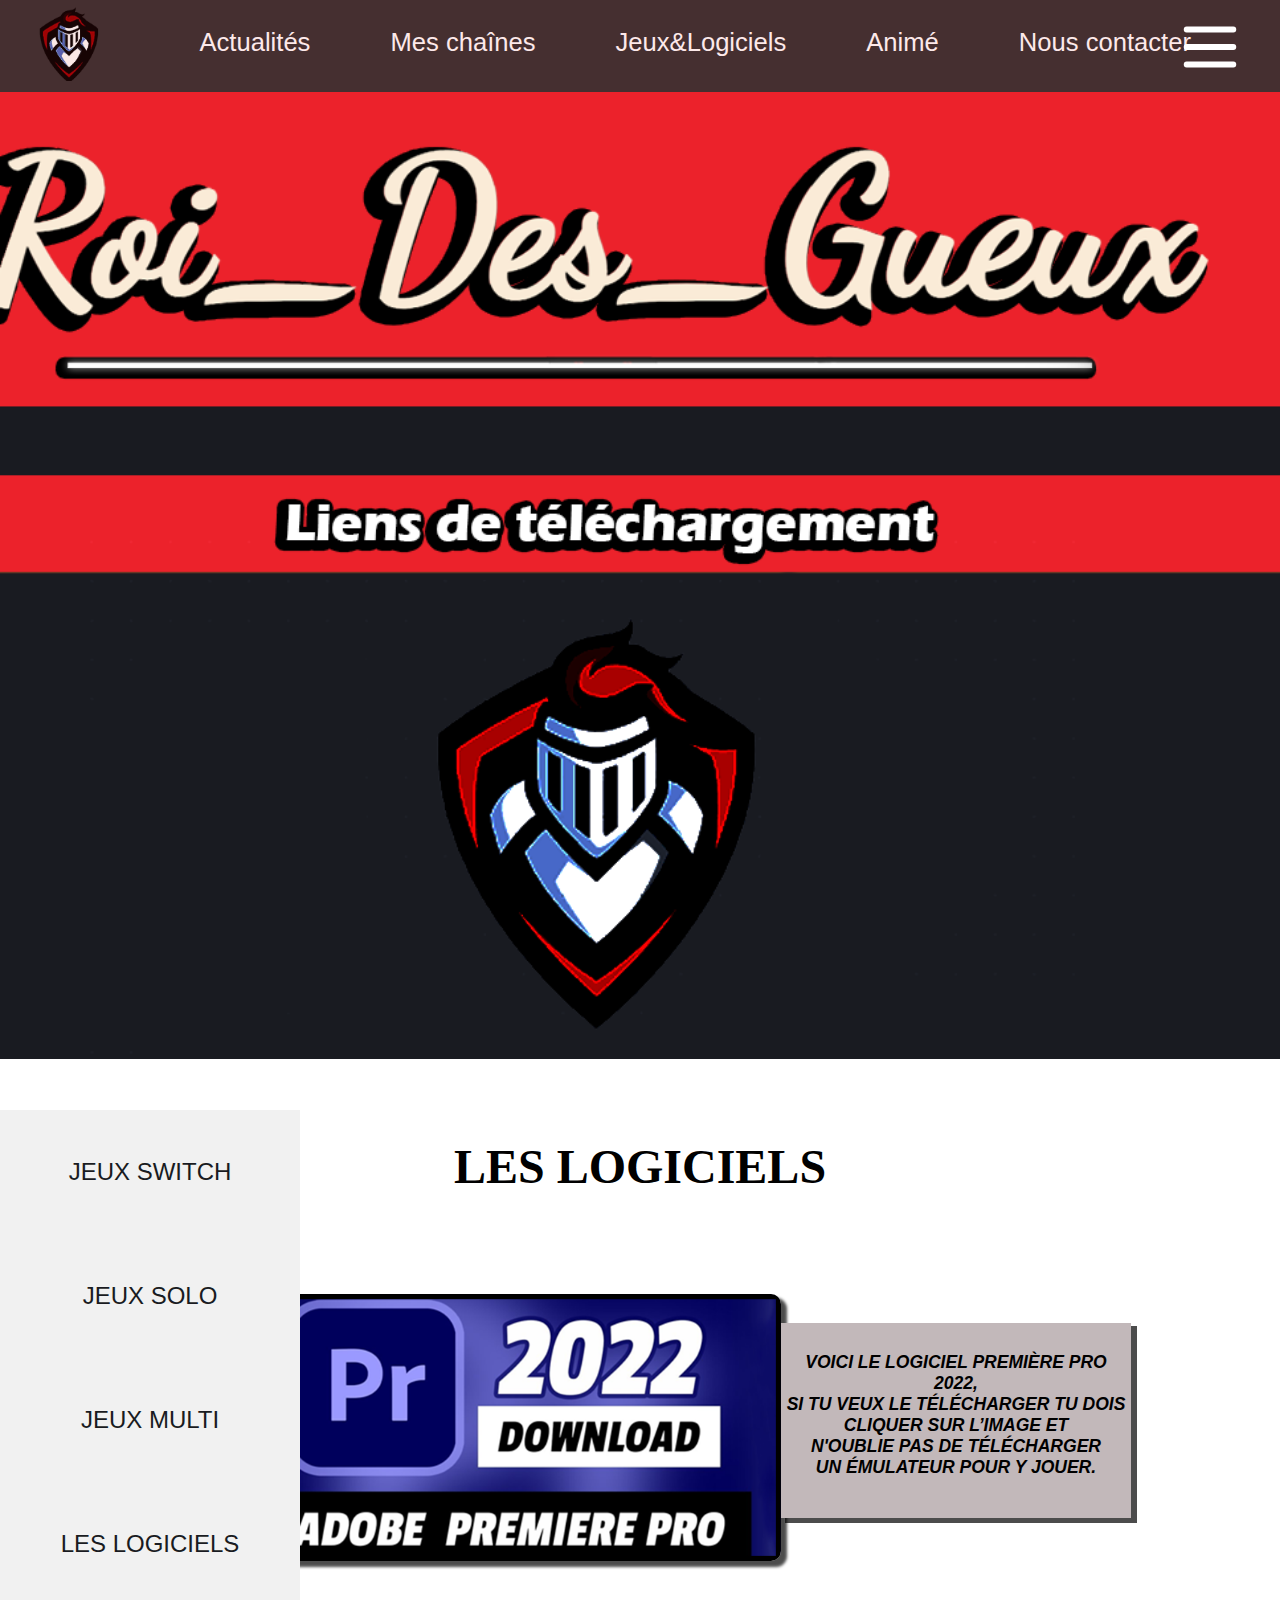
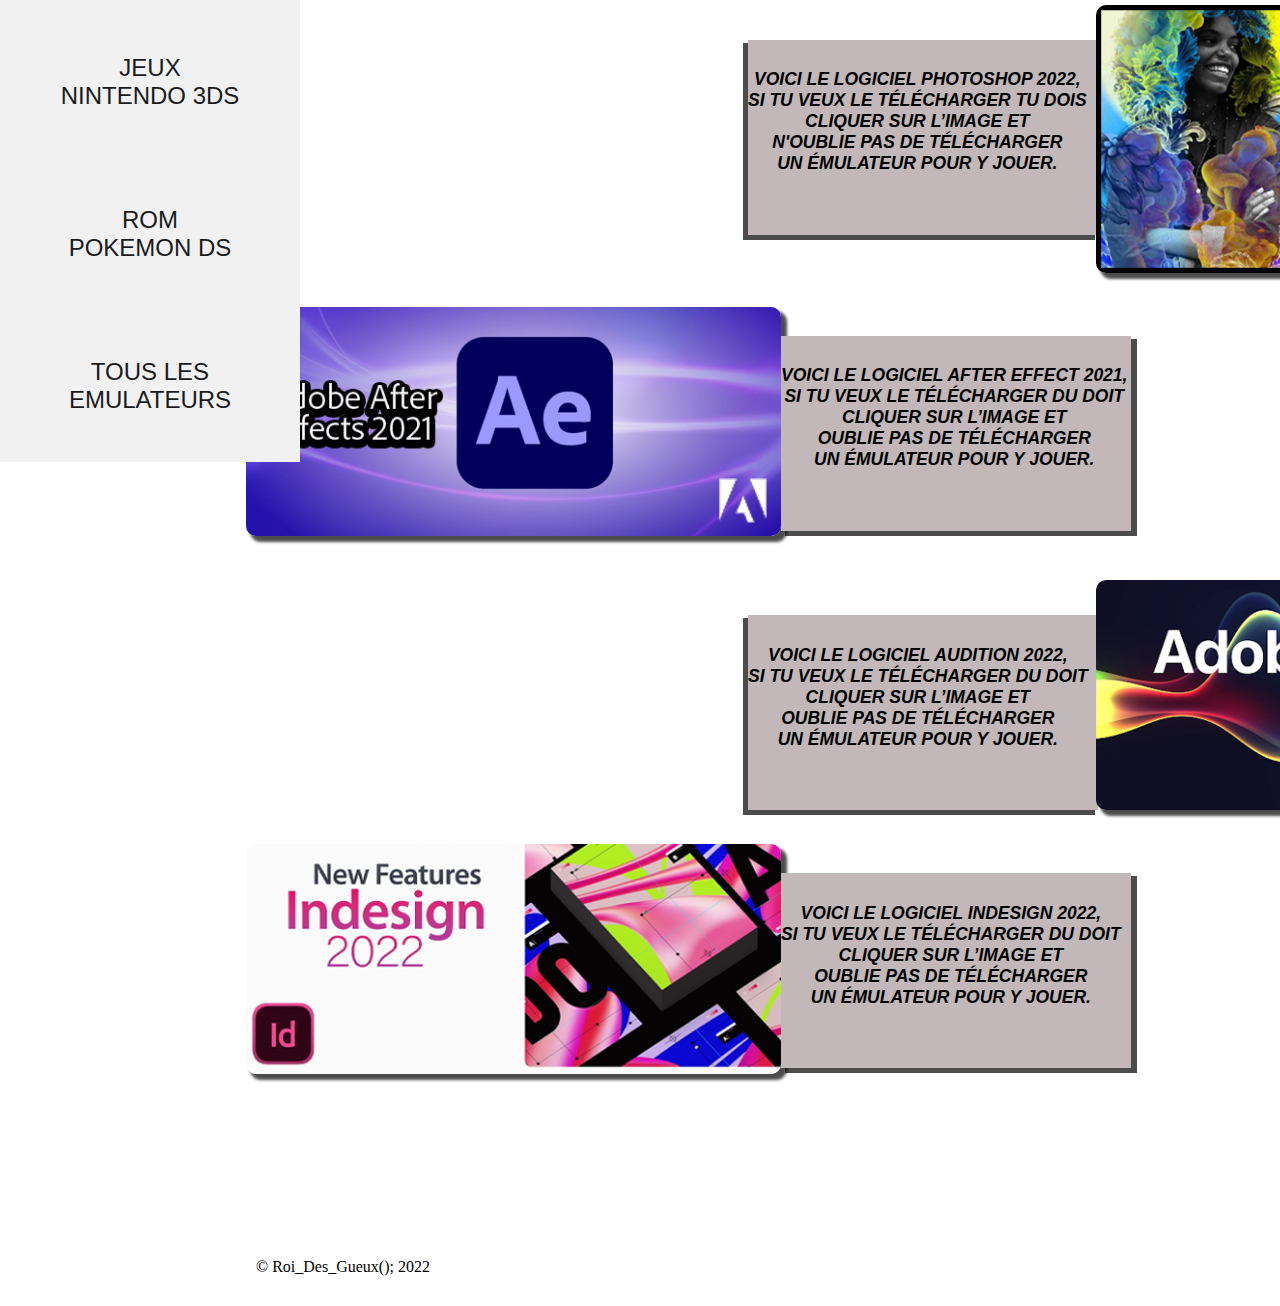
==== index.html @ 8acc4676 "Add files via upload" ====
<!DOCTYPE html>
<html lang="fr">
  <head>
    <meta charset="UTF-8">
    <meta http-equiv="X-UA-Compatible" content="IE=edge">
    <meta name="viewport" content="width=device-width, initial-scale=1.0">
    <link rel="icon" href= "img/background/roi.png" type="image/x-icon">


    <title>Roi_Des_Gueux</title>

    <link rel="stylesheet" href="lien.css">
    <link rel="stylesheet" href="https://cdnjs.cloudflare.com/ajax/libs/font-awesome/5.15.3/css/all.min.css" integrity="sha512-iBBXm8fW90+nuLcSKlbmrPcLa0OT92xO1BIsZ+ywDWZCvqsWgccV3gFoRBv0z+8dLJgyAHIhR35VZc2oM/gI1w==" crossorigin="anonymous" referrerpolicy="no-referrer" />

    

<body>
  <header class="header">
        <nav class="nav">
          <ul class="ul1">
            <a href="#"><img src="/img/nav/logo.png" alt="Logo" id="logo" width="75px"></a>
            <div class="nav-droite">
              <li><a href="/Actu.html">Actualités</a></li>
              <li><a href="/chaine.html">Mes chaînes</a></li>
              <li><a href="/liens.html">Jeux&Logiciels</a></li>
              <li><a href="/animé.html">Animé</a></li>
              <li><a href="/contacter.html">Nous contacter</a></li>
            </div>
          </nav >
          <div class="overlay-menu-mobile" onclick="closeMenuMobile()"></div>
          <header class="header">
            
              <nav class="header__nav">
                  <div class="header__nav__close" onclick="closeMenuMobile()">
                      <svg xmlns="http://www.w3.org/2000/svg" class="h-6 w-6" fill="none" viewBox="0 0 24 24"
                          stroke="currentColor">
                          <path stroke-linecap="round" stroke-linejoin="round" stroke-width="2" d="M6 18L18 6M6 6l12 12" />
                      </svg>
                  </div>
                  <ul class="header__nav__menu">
                      <li class="header__nav__menu__link">
                          <a href="#" >Mes chaînes</a>
                          <div class="sous_titre">
                          <img src="/img/nav/tiktok.png" alt="tiktok" class="img_sous_texte" width="45px">
                          <h4 href="#"> TikTok </h4>
                          </div>
                          <div class="sous_titre">
                          <img src="/img/nav/twitch.png" alt="tiktok" class="img_sous_texte" width="45px">
                          <h4 href="#"> Twitch </h4>
                          </div>
                          <div class="sous_titre">
                          <img src="/img/nav/youtube.png" alt="tiktok" class="img_sous_texte" width="45px">
                          <h4 href="#"> Youtube </h4>
                          </div>
                      </li>
                      <li class="header__nav__menu__link">
                          <a href="#">Jeux&Logiciels</a>
                          <div class="sous_titre">
                            <img src="/img/nav/solo.png" alt="tiktok" class="img_sous_texte" width="43px">
                            <h3 href="#"> Jeux solo </h3>
                            </div>
                            <div class="sous_titre">
                            <img src="/img/nav/deux.png" alt="tiktok" class="img_sous_texte" width="40px">
                            <h3 href="#"> Jeux multi </h3>
                            </div>
                            <div class="sous_titre">
                                <img src="/img/nav/logiciel.png" alt="tiktok" class="img_sous_texte" width="43px">
                                <h3 href="#"> Logiciels </h3>
                                </div>
                      </li>
                      <li class="header__nav__menu__link">
                          <a href="#">Animé</a>
                          <div class="sous_titre">
                            <img src="/img/nav/vostfr.png" alt="tiktok" class="img_sous_texte" width="40px">
                            <h1 href="#"> Vostfr</h1>
                            </div>
                            <div class="sous_titre">
                            <img src="/img/nav/fr.png" alt="tiktok" class="img_sous_texte" width="40px">
                            <h1 href="#"> VF</h1>
                            </div>
                            <div class="sous_titre">
                                <img src="/img/nav/plannig.png" alt="tiktok" class="img_sous_texte" width="40px">
                                <h1 href="#"> Planning</h1>
                                </div>
                      </li>
      
                  </ul>
              </nav>
              <div class="header__burger" onclick="openMenuMobile()">
                  <svg xmlns="http://www.w3.org/2000/svg" class="h-6 w-6" fill="none" viewBox="0 0 24 24"
                      stroke="currentColor">
                      <path stroke-linecap="round" stroke-linejoin="round" stroke-width="2" d="M4 6h16M4 12h16M4 18h16" />
                  </svg>
              </div>
          </header>
          <script>
            function openMenuMobile() {
                document.querySelector('.header__nav').classList.add('open');
                document.querySelector('.overlay-menu-mobile').classList.add('open');
            }
    
            function closeMenuMobile() {
                document.querySelector('.header__nav').classList.remove('open');
                document.querySelector('.overlay-menu-mobile').classList.remove('open');
            }
        </script>


<div id="imagePrincipale">
    
</div>
</header>
<ul class="ul">
  <li><a href="/jeux switch/liens.html" class="active">
     <i class="Roms Pokemon Switch"></i>
     Jeux Switch</a></li>
     <li><a href="/jeux solo/liens.html">
      <i class="Suite Adobe 2022"></i>
      Jeux solo</a></li>
      <li><a href="/jeux multi/pages/liens.html">
        <i class="Suite Adobe 2022"></i>
        Jeux multi</a></li>
        <li><a href="/jeux logiciel/liens.html">
          <i class="Suite Adobe 2022"></i>
          Les logiciels</a></li>
  <li><a href="/jeux 3DS/liens.html">
    <i class=" Tous Les jeux Mario Switch"></i>
    Jeux Nintendo 3DS</a></li>
  <li><a href="/jeux DS/liens.html">
    <i class="Rom Pokemon DS"></i>
  Rom Pokemon DS</a></li>
  <li><a href="/jeux emulateur/liens.html">
    <i class="Tous Les Emulateurs"></i>
  Tous Les Emulateurs</a></li>
</ul>

<h2>Les logiciels</h2>


    <div id="prestations">
      <div class="imagesPrestations" >
        <div class="ecarlate">
        <a href="liens/1.html"><img src="img/lien/logiciel/premiere.png" alt="ecarlate" style="height:auto" ></a>
      <div class="txt-ecarlate">
          <h5>  Voici le logiciel première pro 2022, </br>si tu veux le télécharger tu dois </br>cliquer 
            sur l’image et</br> n'oublie pas de télécharger </br> un émulateur pour y jouer. </br>
         </h5>
        </div>
      </div>
      <div class="imagesPrestations">
        <div class="txt-violet">
          <h5>Voici le logiciel photoshop 2022, </br>si tu veux le télécharger tu dois</br> cliquer 
            sur l’image et </br>n'oublie pas de télécharger </br> un émulateur pour y jouer. 
            </h5>
        </div>
      
        <div class="violet">
          <a href="liens/2.html"><img src="img/lien/logiciel/photo.png" alt="violet" style="height:auto" ></a>
        </div>
      </div>
      <div class="imagesPrestations" >
        <div class="ecarlate">
        <a href="liens/3.html"><img src="img/lien/logiciel/after.png" alt="diamant&perle" style="height:auto" ></a>
      <div class="txt-ecarlate">
          <h5>Voici le logiciel after effect 2021, </br>si tu veux le télécharger du doit </br>cliquer 
            sur l’image et</br> oublie pas de télécharger </br> un émulateur pour y jouer. </br>
          </h5>
        </div>
      </div>
        <div class="imagesPrestations">
          <div class="txt-violet">
            <h5>Voici le logiciel audition 2022, </br>si tu veux le télécharger du doit</br> cliquer 
              sur l’image et </br>oublie pas de télécharger </br> un émulateur pour y jouer. 
             </h5>
          </div>
          <div class="violet">
            <a href="liens/4.html"><img src="img/lien/logiciel/audition.png" alt="audition" style="height:auto" ></a>
          </div>
      </div>
      <div class="imagesPrestations" >
        <div class="ecarlate">
        <a href="liens/5.html"><img src="img/lien/logiciel/indesign.png" alt="diamant&perle" style="height:auto" ></a>
      <div class="txt-ecarlate">
          <h5>Voici le logiciel indesign 2022, </br>si tu veux le télécharger du doit </br>cliquer 
            sur l’image et</br> oublie pas de télécharger </br> un émulateur pour y jouer. </br>
      </h5>
        </div>
      </div>
     
  
      
        
      </div>
      
   
  </div>
      
      
    


    </footer>
    <div id="deuxiemeTrait"></div>
      <div id="copyrightEtIcons">
        <div id="copyright">
          <span></br></br></br></br></br></br></br></br></br></br>© Roi_Des_Gueux(); 2022</span>
        </div>
      </div>
  </body>

</html>
---- lien.css ----
body{
  margin: 0% 0%;
  padding: 0% 0%;
}
@import url('https://fonts.googleapis.com/css?family=Advent+Pro|Dancing+Script&display=swap');

html {
scroll-behavior: smooth;
}


ul {
margin: 0;
padding: 0;
z-index: 4;
}
li {
list-style-type: none;

}
.h2 {
text-transform: uppercase;
text-align: center;
padding-top: 40px;
font-size: 3em;
}
a {
text-decoration: none;
}
/* ******************* NAVBAR ******************* */
.nav {
  overflow: hidden;
  position: fixed;
  width: 100%;
  opacity: 0.9;
  background-color: #333131;  
  z-index: 7;

}
.header ul {
  list-style-type: none;
  z-index: 7;

}
.header li {
  float: left;
  z-index: 7;

}
.header li a {
  text-decoration: none;
  display: block;
  padding: 18px 40px;
  margin-bottom: 6.5%;
  color: white ;
  font-family: sans-serif;
  font-size: 160%;
  z-index: 7;


 }
#logo {
  font-weight: bold;
  float: left;
  margin-left: 2.6%;
  margin-top: 0.5%;
  margin-right: 4%;
  z-index: 7;

}

.ul1 li a:hover {
  background-color: #5a5a5a;
  color: #fff;
  z-index: 7;

}


.nav-droite{
padding-top: 0.8%;
z-index: 7;

}
/* ******************* NAVBAR-burger ******************* */
.header__logo img {
max-height: 50px;
z-index: 7;

}


.header__nav__menu {
padding: 0;
margin: 0;
list-style: none;
display: flex;
z-index: 7;

}

.header__nav__menu__link {
margin-right: 20px;
z-index: 7;


}
.header__nav__menu__link h1 {
color: #fff;
margin-left: 80%;
font-size: 15px;
z-index: 7;

}
.header__nav__menu__link h3 {
color: #fff;
margin-left: 41%;
font-size: 15px;
z-index: 7;

}
.header__nav__menu__link h4 {
color: #fff;
margin-left: 49%;
z-index: 7;

font-size: 15px;
}

.sous_titre{
display: block;
}

.img_sous_texte{
position: absolute;
display: flex;
left: 25%;
margin-top: -2%;
z-index: 7;

}
.img_sous_textes{
position: absolute;
display: flex;
left: 38%;
margin-top: -1%;
top: 27.2%;
z-index: 7;

}

.header__nav__menu__link:last-of-type {
margin-right: initial;
z-index: 7;

}

.header__nav__menu__link a {
color: #fff;
font-family: 'Arial';
font-weight: 850;
z-index: 7;

text-decoration: none;
position: relative;
}

.header__nav__menu__link a:after {
content: '';
height: 2px;
background-color: #fff;
width: 0;
position: absolute;
bottom: -5px;
right: 0;
transition: 0.2s all ease-in-out;
z-index: 7;

}

.header__nav__menu__link a:hover:after {
width: 100%;
left: 0;
z-index: 7;

}

.header__burger {
display: none;
z-index: 7;


}

.header__burger svg {
stroke: #fff;
width: 70px;
height: 70px;
float: right;
right: 35px;
top: 12px;
position: absolute;
z-index: 7;
position: fixed;

}

.header__nav__close {
display: none;
}

@media screen and (max-width: 10500px) {

.header__burger {
    display: block;
    cursor: pointer;
    z-index: 7;

}


.header__nav {
    position: fixed;
    top: 0;
    right: 0;
    width: 30%;
    height: 100vh;
    background-color: #333333;
    display: flex;
    align-items: center;
    justify-content: center;
    display: none;
    z-index: 7;

}

.header__nav.open {
    display: flex;
    animation: transformMenu 300ms ease-in-out forwards;
    z-index: 7;

}

@keyframes transformMenu {
    0% {
        transform: translateX(100%);
    }

    100% {
        transform: initial;
    }
}

.header__nav__menu {
    flex-direction: column;
    align-items: flex-start;
    padding-right: 15%;
    z-index: 7;

}

.header__nav__menu__link {
    margin-right: 0;
    z-index: 7;

    margin-bottom: 20px;
}

.header__nav__menu__link a {
    font-size: 40px;
    left: 8%;
    z-index: 7;

}

.header__nav__close {
    display: block;
    z-index: 7;

    cursor: pointer;
    
}

.header__nav__close svg {
    stroke: #fff;
    width: 22px;
    z-index: 7;

    height: 22px;
    position: absolute;
    top: 16px;
    right: 16px;
}

.overlay-menu-mobile {
    position: fixed;
    top: 0;
    left: 0;
    width: 100vw;
    height: 100vh;
    background-color: rgba(0,0,0,0.6);
    display: none;
    z-index: 7;

}

.overlay-menu-mobile.open {
    display: block;z-index: 7;

}

}
.ul{

  width: 300px;
  background-color: #f1f1f1;
  position: absolute;
  font-size: 1.5em;
  text-align: center;
  margin-top: 4%;
  z-index: 1;

}
.ul a{
  display: block;
  color: #191b21;
  padding: 48px 60px;
  text-decoration: none;
  z-index: 1;
  text-transform: uppercase;
  font-family: 'Gill Sans', 'Gill Sans MT', Calibri, 'Trebuchet MS', sans-serif;

}
.ul li a:hover {
  background-color: #fad390;
  color: #fff;
}

  .icon {
    margin-right: 10px;
  }

/* **************** IMAGE PRINCIPALE ************* display: block;
  
    */
#imagePrincipale {
  padding-top: 260px;
  background: url(/img/background/arriere.png) no-repeat 60% 60%;
  background-size: cover;
  height: 799px;
}

#premierTrait {
  height: 1px;
  width: 25%;
  margin: -3px auto;
  background-color: #191b21;
  box-shadow: 1px 3px 2px #191b21;
}
.h3 {
  text-align: center;
  color:antiquewhite;
  font-size: 3.2em;
  text-shadow: 1px 3px 2px black;
  
}

/* **************** TOURISME ********************** */


/* ******************* FOOTER ******************** */
p{
    color: #f1f2f6;
}
h5{
  font-style: italic;
  text-align: center;
  font-family: Arial, Helvetica, sans-serif;
}
#presentation {
  background-color: #f1f2f6;
  padding: 20px 0px 150px 0;
 
}
#texteIntro {
  padding: 70px 15%;
  font-size: 1em;
  font-style: oblique;
  font-family: 'Arial', cursive;
}
#prestations {
  display: flex;
  flex-wrap: wrap;
  justify-content: space-between;
  padding: 30px 20%;  
}
.imagesPrestations h4 {
  font-family: 'Souvenir', cursive;
  text-align: center;
  font-size: 1.4em;
  margin: 18px;
  font-weight: 300;
}
.imagesPrestations img {
  border-radius: 10px;
  box-shadow: 5px 5px 3px 1px rgba(0,0,0,0.7);
  height: 245px;
  width: 535px;
}
.imagesPrestations img:hover {
  opacity: 0.5;
  transform: scale(1.05);
  transition: 0.6s ease-in-out;
}
.ecarlate{
  margin-left: -10px;
 display: flex;
 margin-top: 30px;
}


.txt-ecarlate{
  margin-left: 200px;
  margin-top: -40px;
    text-transform: uppercase;
    text-align: center;
    display: flex;
    height: 195px;
    width: 350px;
    background-color: #c2b8ba;
    margin: 29px -680px 0 0;
    box-shadow: 5px 4px 0 1px rgba(0,0,0,0.7);
    font-size: 1.32em;
    font-family:Arial, Helvetica, sans-serif;
  
}
.violet{
  margin-left: 840px;
  margin-top: -230px;
  display: flex;
}
.txt-violet{
  margin-left: 492px;
  margin-top: 75px;
    text-transform: uppercase;
    text-align: center;
    font-size: 10px;
    display: flex;
    height: 195px;
    width: 350px;
    background-color: #c2b8ba;
    margin: 217px -120px 2 0;
    box-shadow: -4px 4px 0 1px rgba(0,0,0,0.7);
    font-size: 1.32em;

}

.ryujinx{
  margin-left: -29px;
 display: flex;
 margin-top: 40px;

}
.txt-ryujinx{
  margin-left: 120px;
  margin-top: 140px;
    text-transform: uppercase;
    text-align: center;
    font-size: 10px;
    display: flex;
    height: 195px;
    width: 350px;
    background-color: #c2b8ba;
    margin: 27px -680px 0 0;
    box-shadow: 4px 4px 0 1px rgba(0,0,0,0.7);
    font-size: 1.32em;

}
.photoshop{
  margin-left: 690px;
  margin-top: 110px;
  display: flex;
}
.txt-photoshop{
  margin-left: 190px;
  margin-top: 205px;
    text-transform: uppercase;
    text-align: center;
    font-size: 10px;
    display: flex;
    height: 195px;
    width: 350px;
    background-color: #c2b8ba;
    margin: 17px -120px 0 0;
    box-shadow: -4px 4px 0 1px rgba(0,0,0,0.7);
    font-size: 1.32em;

}


h2 {
  text-transform: uppercase;
  text-align: center;
  padding-top: 40px;
  font-size: 3em;
  }
  a {
  text-decoration: none;
  color: black;
  }
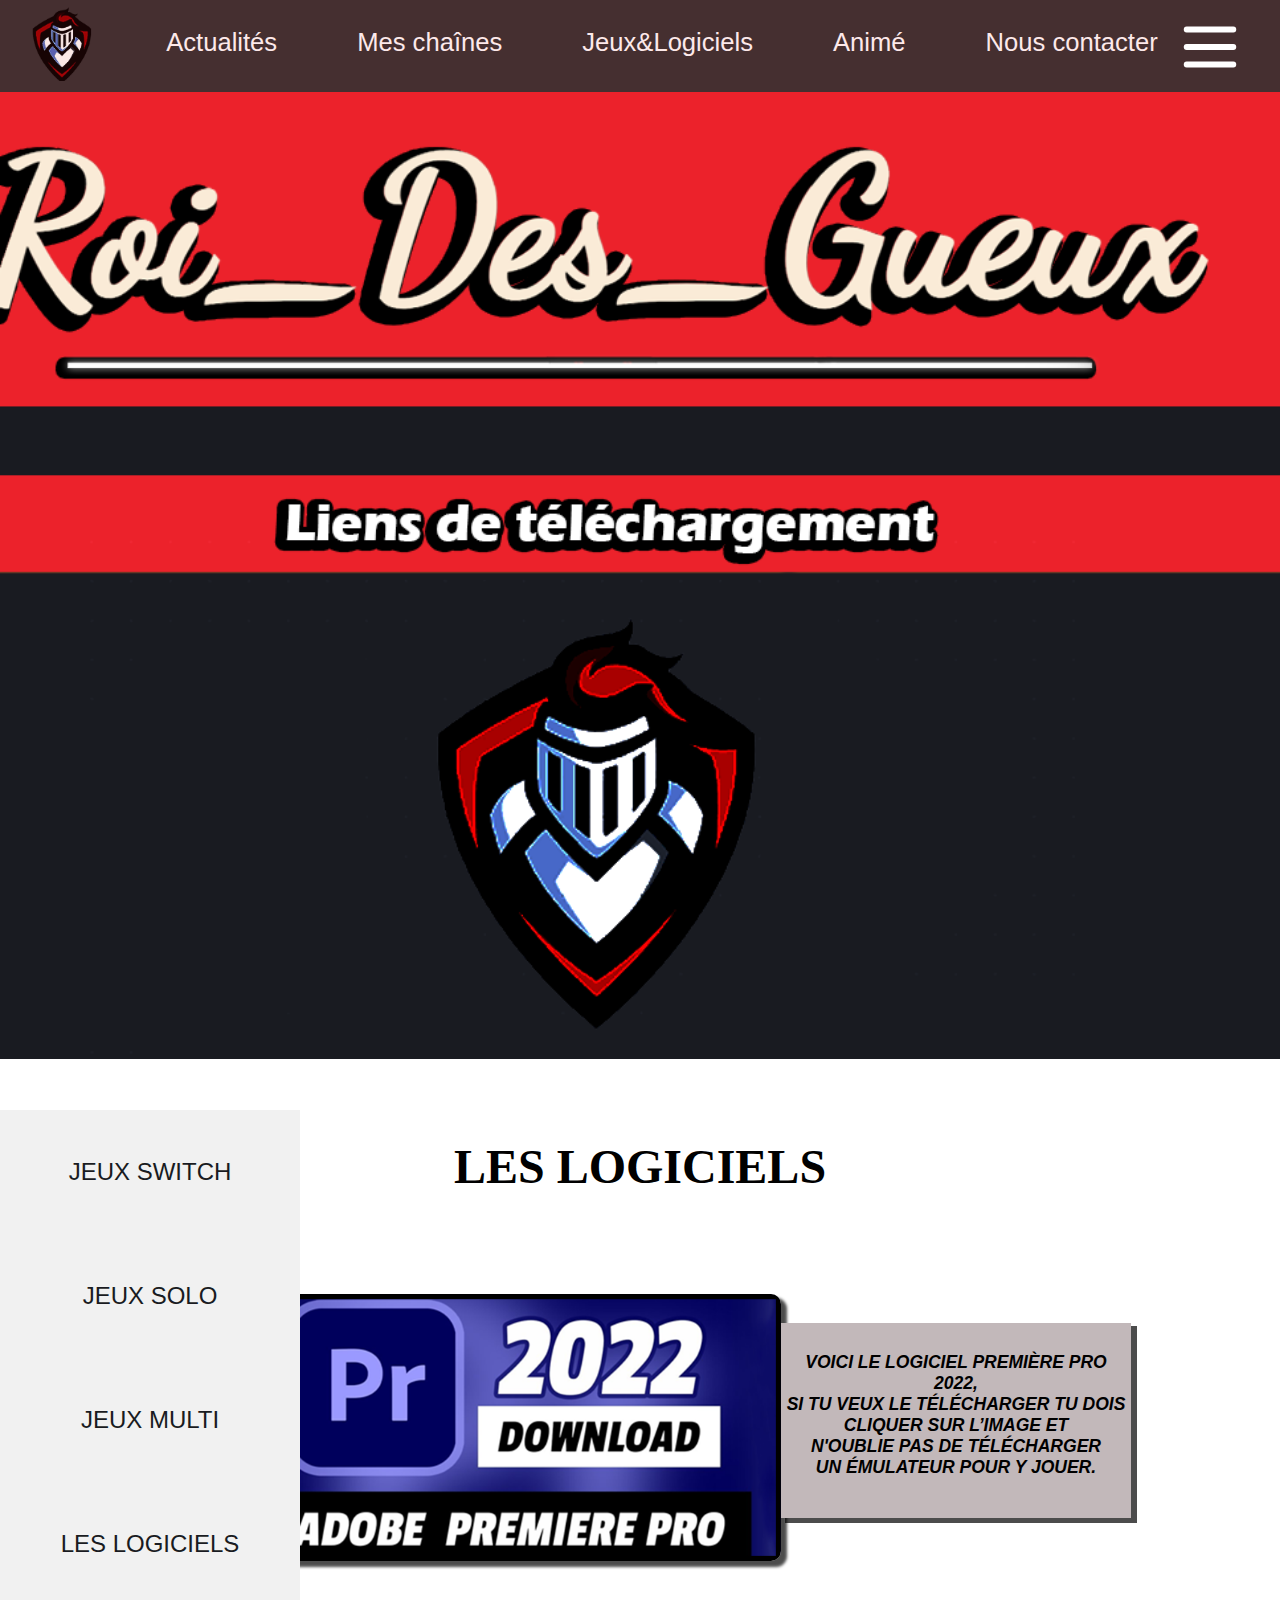
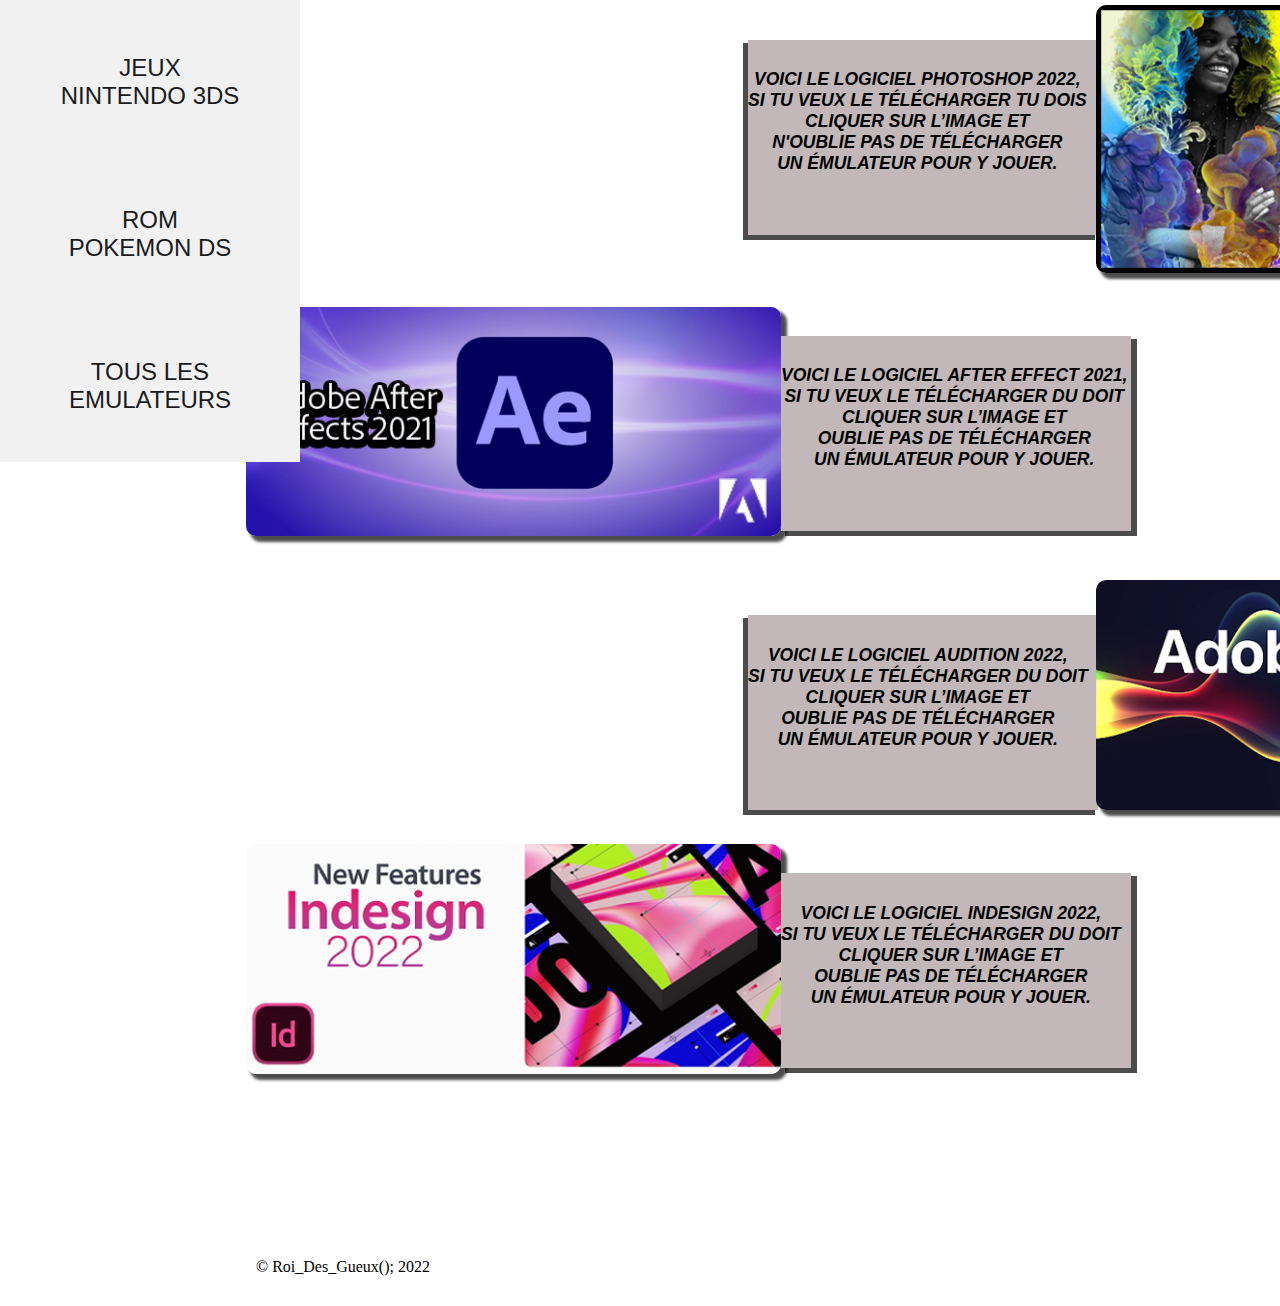
==== commit 68817588: "Add files via upload" ====
--- a/index.html
+++ b/index.html
@@ -12,98 +12,96 @@
     <link rel="stylesheet" href="lien.css">
     <link rel="stylesheet" href="https://cdnjs.cloudflare.com/ajax/libs/font-awesome/5.15.3/css/all.min.css" integrity="sha512-iBBXm8fW90+nuLcSKlbmrPcLa0OT92xO1BIsZ+ywDWZCvqsWgccV3gFoRBv0z+8dLJgyAHIhR35VZc2oM/gI1w==" crossorigin="anonymous" referrerpolicy="no-referrer" />
 
-    
-
-<body>
-  <header class="header">
-        <nav class="nav">
-          <ul class="ul1">
-            <a href="#"><img src="/img/nav/logo.png" alt="Logo" id="logo" width="75px"></a>
-            <div class="nav-droite">
-              <li><a href="/Actu.html">Actualités</a></li>
-              <li><a href="/chaine.html">Mes chaînes</a></li>
-              <li><a href="/liens.html">Jeux&Logiciels</a></li>
-              <li><a href="/animé.html">Animé</a></li>
-              <li><a href="/contacter.html">Nous contacter</a></li>
-            </div>
-          </nav >
-          <div class="overlay-menu-mobile" onclick="closeMenuMobile()"></div>
-          <header class="header">
-            
-              <nav class="header__nav">
-                  <div class="header__nav__close" onclick="closeMenuMobile()">
+    <body>
+      <header class="header">
+            <nav class="nav">
+              <ul class="ul1">
+                <a href="#"><img src="img/nav/logo.png" alt="Logo" id="logo" width="75px"></a>
+                <div class="nav-droite">
+                  <li><a href="https://roidesgueux.github.io/actu/">Actualités</a></li>
+                  <li><a href="https://roidesgueux.github.io/mes-chaines/">Mes chaînes</a></li>
+                  <li><a href="https://roidesgueux.github.io/liens/">Jeux&Logiciels</a></li>
+                  <li><a href="https://roidesgueux.github.io/anime/">Animé</a></li>
+                  <li><a href="https://roidesgueux.github.io/contactez-moi/">Nous contacter</a></li>
+                </div>
+              </nav >
+              <div class="overlay-menu-mobile" onclick="closeMenuMobile()"></div>
+              <header class="header">
+                
+                  <nav class="header__nav">
+                      <div class="header__nav__close" onclick="closeMenuMobile()">
+                          <svg xmlns="http://www.w3.org/2000/svg" class="h-6 w-6" fill="none" viewBox="0 0 24 24"
+                              stroke="currentColor">
+                              <path stroke-linecap="round" stroke-linejoin="round" stroke-width="2" d="M6 18L18 6M6 6l12 12" />
+                          </svg>
+                      </div>
+                      <ul class="header__nav__menu">
+                          <li class="header__nav__menu__link">
+                              <a class="titre-nav" href="https://roidesgueux.github.io/mes-chaines/" >Mes chaînes</a>
+                              <div class="sous_titre">
+                              <img src="img/nav/tiktok.png" alt="tiktok" class="img_sous_texte" width="45px">
+                              <a href="https://www.tiktok.com/@roi_des_geueux" id="nnav"><h4 href="https://www.tiktok.com/@roi_des_geueux" id="nnav"> TikTok </h4></a>
+                              </div>
+                              <div class="sous_titre">
+                              <img src="img/nav/twitch.png" alt="tiktok" class="img_sous_texte" width="45px">
+                              <a href="https://www.twitch.tv/roi_des_gueux_max" id="nnav"><h4 href="https://www.twitch.tv/roi_des_gueux_max" id="nnav"> Twitch </h4></a>
+                              </div>
+                              <div class="sous_titre">
+                              <img src="img/nav/youtube.png" alt="tiktok" class="img_sous_texte" width="45px">
+                              <a href="https://www.youtube.com/@Roi_Des_Gueux " id="nnav"><h4 href="https://www.youtube.com/@Roi_Des_Gueux " id="nnav"> Youtube </h4></a>
+                              </div>
+                          </li>
+                          <li class="header__nav__menu__link">
+                              <a class="titre-nav" href="https://roidesgueux.github.io/liens/ ">Jeux&Logiciels</a>
+                              <div class="sous_titre">
+                                <img src="img/nav/solo.png" alt="tiktok" class="img_sous_texte" width="43px">
+                                <a href="https://roidesgueux.github.io/solo/" id="nnav"> <h3 href="https://roidesgueux.github.io/solo/" id="nnav"> Jeux solo </h3></a>
+                                </div>
+                                <div class="sous_titre">
+                                <img src="img/nav/deux.png" alt="tiktok" class="img_sous_texte" width="40px">
+                                <a href="https://roidesgueux.github.io/multi/" id="nnav"><h3 href="https://roidesgueux.github.io/multi/" id="nnav"> Jeux multi </h3></a>
+                                </div>
+                                <div class="sous_titre">
+                                   <img src="img/nav/logiciel.png" alt="tiktok" class="img_sous_texte" width="43px">
+                                   <a href="https://roidesgueux.github.io/logiciel/" id="nnav"> <h3 href="https://roidesgueux.github.io/logiciel/"> Logiciels </h3></a>
+                                    </div>
+                          </li>
+                          <li class="header__nav__menu__link">
+                              <a class="titre-nav" href="https://roidesgueux.github.io/anime/ ">Animé</a>
+                              <div class="sous_titre">
+                                <img src="img/nav/vostfr.png" alt="tiktok" class="img_sous_texte" width="40px">
+                                <a href="https://roidesgueux.github.io/vostfr/" id="nnav"><h1 href="https://roidesgueux.github.io/vostfr/" id="nnav"> Vostfr</h1></a>
+                                </div>
+                                <div class="sous_titre">
+                                <img src="img/nav/fr.png" alt="tiktok" class="img_sous_texte" width="40px">
+                                <a href="https://roidesgueux.github.io/VF/" id="nnav"><h1 href="https://roidesgueux.github.io/VF/" id="nnav"> VF</h1></a>
+                                </div>
+                                <div class="sous_titre">
+                                    <img src="img/nav/plannig.png" alt="tiktok" class="img_sous_texte" width="40px">
+                                    <a href="https://roidesgueux.github.io/planification/" id="nnav"><h1 href="https://roidesgueux.github.io/planification/"> Planning</h1></a>
+                                    </div>
+                          </li>
+          
+                      </ul>
+                  </nav>
+                  <div class="header__burger" onclick="openMenuMobile()">
                       <svg xmlns="http://www.w3.org/2000/svg" class="h-6 w-6" fill="none" viewBox="0 0 24 24"
                           stroke="currentColor">
-                          <path stroke-linecap="round" stroke-linejoin="round" stroke-width="2" d="M6 18L18 6M6 6l12 12" />
+                          <path stroke-linecap="round" stroke-linejoin="round" stroke-width="2" d="M4 6h16M4 12h16M4 18h16" />
                       </svg>
                   </div>
-                  <ul class="header__nav__menu">
-                      <li class="header__nav__menu__link">
-                          <a href="#" >Mes chaînes</a>
-                          <div class="sous_titre">
-                          <img src="/img/nav/tiktok.png" alt="tiktok" class="img_sous_texte" width="45px">
-                          <h4 href="#"> TikTok </h4>
-                          </div>
-                          <div class="sous_titre">
-                          <img src="/img/nav/twitch.png" alt="tiktok" class="img_sous_texte" width="45px">
-                          <h4 href="#"> Twitch </h4>
-                          </div>
-                          <div class="sous_titre">
-                          <img src="/img/nav/youtube.png" alt="tiktok" class="img_sous_texte" width="45px">
-                          <h4 href="#"> Youtube </h4>
-                          </div>
-                      </li>
-                      <li class="header__nav__menu__link">
-                          <a href="#">Jeux&Logiciels</a>
-                          <div class="sous_titre">
-                            <img src="/img/nav/solo.png" alt="tiktok" class="img_sous_texte" width="43px">
-                            <h3 href="#"> Jeux solo </h3>
-                            </div>
-                            <div class="sous_titre">
-                            <img src="/img/nav/deux.png" alt="tiktok" class="img_sous_texte" width="40px">
-                            <h3 href="#"> Jeux multi </h3>
-                            </div>
-                            <div class="sous_titre">
-                                <img src="/img/nav/logiciel.png" alt="tiktok" class="img_sous_texte" width="43px">
-                                <h3 href="#"> Logiciels </h3>
-                                </div>
-                      </li>
-                      <li class="header__nav__menu__link">
-                          <a href="#">Animé</a>
-                          <div class="sous_titre">
-                            <img src="/img/nav/vostfr.png" alt="tiktok" class="img_sous_texte" width="40px">
-                            <h1 href="#"> Vostfr</h1>
-                            </div>
-                            <div class="sous_titre">
-                            <img src="/img/nav/fr.png" alt="tiktok" class="img_sous_texte" width="40px">
-                            <h1 href="#"> VF</h1>
-                            </div>
-                            <div class="sous_titre">
-                                <img src="/img/nav/plannig.png" alt="tiktok" class="img_sous_texte" width="40px">
-                                <h1 href="#"> Planning</h1>
-                                </div>
-                      </li>
-      
-                  </ul>
-              </nav>
-              <div class="header__burger" onclick="openMenuMobile()">
-                  <svg xmlns="http://www.w3.org/2000/svg" class="h-6 w-6" fill="none" viewBox="0 0 24 24"
-                      stroke="currentColor">
-                      <path stroke-linecap="round" stroke-linejoin="round" stroke-width="2" d="M4 6h16M4 12h16M4 18h16" />
-                  </svg>
-              </div>
-          </header>
-          <script>
-            function openMenuMobile() {
-                document.querySelector('.header__nav').classList.add('open');
-                document.querySelector('.overlay-menu-mobile').classList.add('open');
-            }
-    
-            function closeMenuMobile() {
-                document.querySelector('.header__nav').classList.remove('open');
-                document.querySelector('.overlay-menu-mobile').classList.remove('open');
-            }
-        </script>
+              </header>
+              <script>
+                function openMenuMobile() {
+                    document.querySelector('.header__nav').classList.add('open');
+                    document.querySelector('.overlay-menu-mobile').classList.add('open');
+                }
+        
+                function closeMenuMobile() {
+                    document.querySelector('.header__nav').classList.remove('open');
+                    document.querySelector('.overlay-menu-mobile').classList.remove('open');
+                }
+            </script>
 
 
 <div id="imagePrincipale">
@@ -111,25 +109,25 @@
 </div>
 </header>
 <ul class="ul">
-  <li><a href="/jeux switch/liens.html" class="active">
+  <li><a href="https://roidesgueux.github.io/switch/" class="active">
      <i class="Roms Pokemon Switch"></i>
      Jeux Switch</a></li>
-     <li><a href="/jeux solo/liens.html">
+     <li><a href="https://roidesgueux.github.io/solo/">
       <i class="Suite Adobe 2022"></i>
       Jeux solo</a></li>
-      <li><a href="/jeux multi/pages/liens.html">
+      <li><a href="https://roidesgueux.github.io/multi/">
         <i class="Suite Adobe 2022"></i>
         Jeux multi</a></li>
-        <li><a href="/jeux logiciel/liens.html">
+        <li><a href="https://roidesgueux.github.io/logiciel/">
           <i class="Suite Adobe 2022"></i>
           Les logiciels</a></li>
-  <li><a href="/jeux 3DS/liens.html">
+  <li><a href="https://roidesgueux.github.io/3ds/">
     <i class=" Tous Les jeux Mario Switch"></i>
     Jeux Nintendo 3DS</a></li>
-  <li><a href="/jeux DS/liens.html">
+  <li><a href="https://roidesgueux.github.io/DS/">
     <i class="Rom Pokemon DS"></i>
   Rom Pokemon DS</a></li>
-  <li><a href="/jeux emulateur/liens.html">
+  <li><a href="https://roidesgueux.github.io/emulateur/">
     <i class="Tous Les Emulateurs"></i>
   Tous Les Emulateurs</a></li>
 </ul>
--- a/lien.css
+++ b/lien.css
@@ -47,7 +47,7 @@
   z-index: 7;
 
 }
-.header li a {
+.nav-droite li a {
   text-decoration: none;
   display: block;
   padding: 18px 40px;
@@ -62,9 +62,9 @@
 #logo {
   font-weight: bold;
   float: left;
-  margin-left: 2.6%;
+  margin-left: 2%;
   margin-top: 0.5%;
-  margin-right: 4%;
+  margin-right: 2%;
   z-index: 7;
 
 }
@@ -107,7 +107,7 @@
 }
 .header__nav__menu__link h1 {
 color: #fff;
-margin-left: 80%;
+margin-left: 100%;
 font-size: 15px;
 z-index: 7;
 
@@ -155,7 +155,7 @@
 
 }
 
-.header__nav__menu__link a {
+.titre-nav  {
 color: #fff;
 font-family: 'Arial';
 font-weight: 850;
@@ -165,7 +165,7 @@
 position: relative;
 }
 
-.header__nav__menu__link a:after {
+.titre-nav:after {
 content: '';
 height: 2px;
 background-color: #fff;
@@ -178,7 +178,7 @@
 
 }
 
-.header__nav__menu__link a:hover:after {
+.titre-nav:hover:after {
 width: 100%;
 left: 0;
 z-index: 7;
@@ -214,7 +214,7 @@
 .header__burger {
     display: block;
     cursor: pointer;
-    z-index: 7;
+    z-index: 8;
 
 }
 
@@ -230,14 +230,14 @@
     align-items: center;
     justify-content: center;
     display: none;
-    z-index: 7;
+    z-index: 8;
 
 }
 
 .header__nav.open {
     display: flex;
     animation: transformMenu 300ms ease-in-out forwards;
-    z-index: 7;
+    z-index: 8;
 
 }
 
@@ -345,7 +345,7 @@
     */
 #imagePrincipale {
   padding-top: 260px;
-  background: url(/img/background/arriere.png) no-repeat 60% 60%;
+  background: url(img/background/arriere.png) no-repeat 60% 60%;
   background-size: cover;
   height: 799px;
 }
